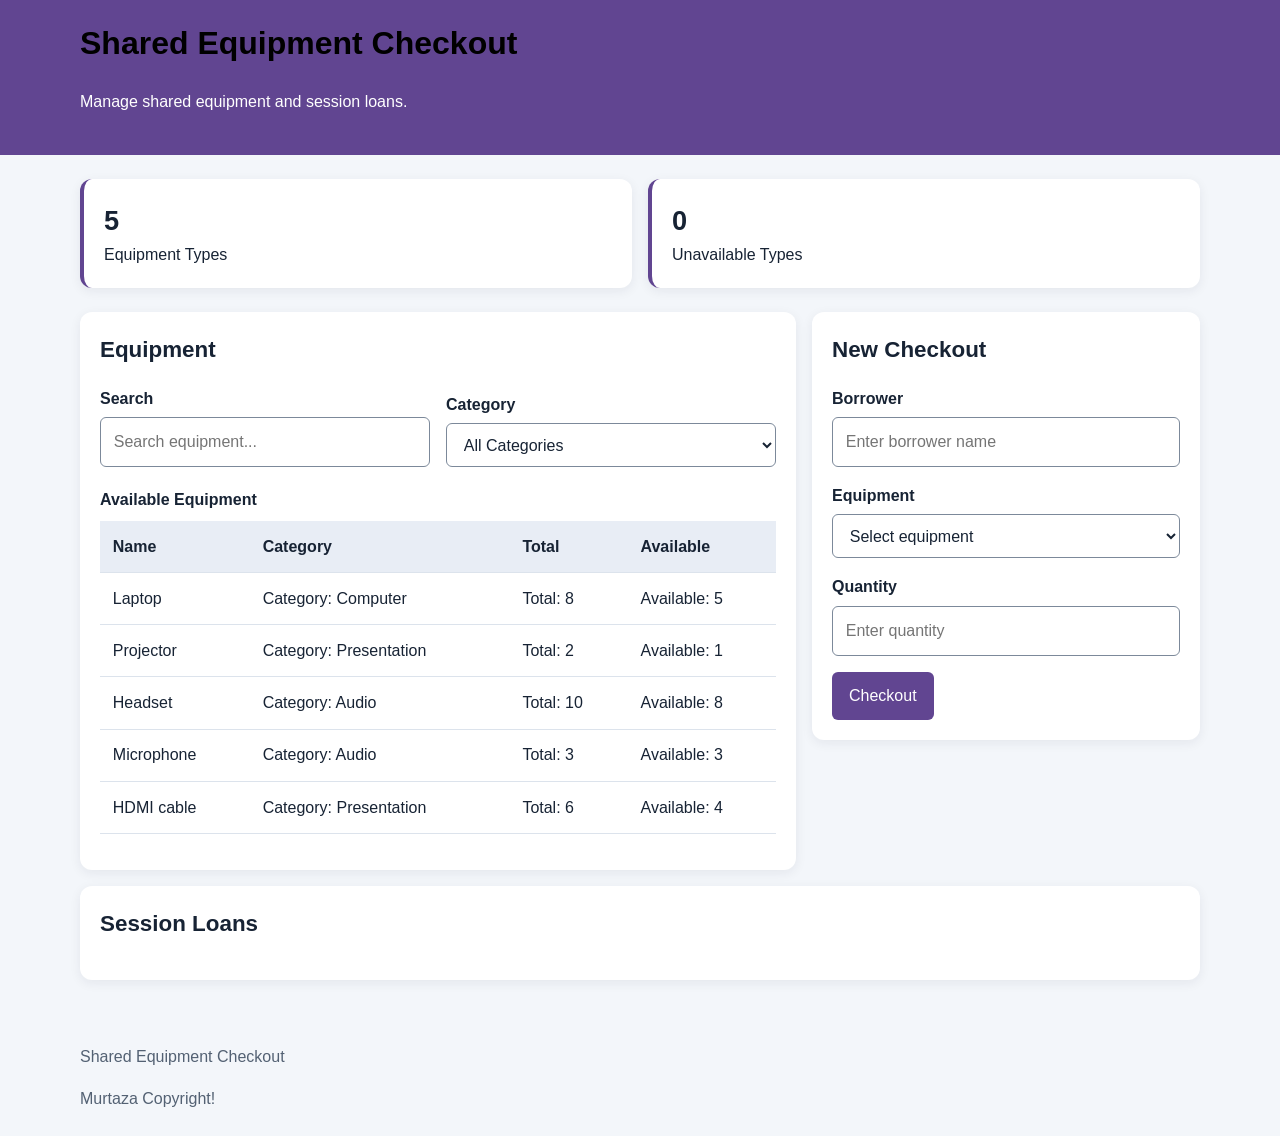
==== index.html @ 6a7ba4af "Initial commit" ====
<!doctype html>
<html lang="en">
  <head>
    <meta charset="UTF-8" />
    <meta name="viewport" content="width=device-width, initial-scale=1.0" />

    <title>Shared Equipment Checkout</title>

    <link rel="stylesheet" href="./styles.css" />
  </head>

  <body>
    <!-- Header -->
    <header class="app-header">
      <div class="container">
        <nav class="nav">
          <h1>Shared Equipment Checkout</h1>
        </nav>

        <p>Manage shared equipment and session loans.</p>
      </div>
    </header>

    <!-- Main -->
    <main>
      <div class="container">
        <!-- Summary -->
        <section class="summary">
          <div class="stat">
            <strong id="equipmentCount">0</strong>
            Equipment Types
          </div>

          <div class="stat">
            <strong id="unavailableCount">0</strong>
            Unavailable Types
          </div>
        </section>

        <!-- Workspace -->
        <div class="workspace">
          <!-- Main Panel -->
          <section class="main-panel">
            <div class="panel">
              <h2>Equipment</h2>

              <!-- Search and Filter -->
              <div class="toolbar">
                <div class="field">
                  <label for="searchInput"> Search </label>

                  <input
                    type="text"
                    id="searchInput"
                    placeholder="Search equipment..."
                  />
                </div>

                <div class="field">
                  <label for="categoryFilter"> Category </label>

                  <select id="categoryFilter">
                    <option value="all">All Categories</option>
                    <option value="Computer">Computer</option>
                    <option value="Presentation">Presentation</option>
                    <option value="Audio">Audio</option>
                  </select>
                </div>
              </div>

              <!-- Equipment Table -->
              <div class="table-wrap">
                <table>
                  <caption>
                    Available Equipment
                  </caption>

                  <thead>
                    <tr>
                      <th>Name</th>
                      <th>Category</th>
                      <th>Total</th>
                      <th>Available</th>
                    </tr>
                  </thead>

                  <tbody id="equipmentList">
                    <!-- JavaScript will add equipment here -->
                  </tbody>
                </table>
              </div>
            </div>
          </section>

          <!-- Side Panel -->
          <aside class="side-panel">
            <!-- Checkout Form -->
            <section class="panel">
              <h2>New Checkout</h2>
<!-- Checkout -->
              <form id="checkoutForm">
                <div class="field">
                  <label for="borrower"> Borrower </label>

                  <input
                    type="text"
                    id="borrower"
                    placeholder="Enter borrower name"
                  />
                </div>

                <div class="field">
                  <label for="equipmentSelect"> Equipment </label>

                  <select id="equipmentSelect">
                    <option value="">Select equipment</option>
                  </select>
                </div>

                <div class="field">
                  <label for="quantity"> Quantity </label>

                  <input
                    type="number"
                    id="quantity"
                    min="1"
                    placeholder="Enter quantity"
                  />
                </div>
                <button type="submit">Checkout</button>
              </form>

              <div id="checkoutMessage"></div>
            </section>
          </aside>
        </div>
<!-- Checkout -->

        <!-- Session Loans -->
        <section class="panel">
          <h2>Session Loans</h2>

          <div id="loanList" class="cards">
            <!-- JavaScript will add loan cards here -->
          </div>
        </section>
      </div>
    </main>

    <!-- Footer -->
    <footer class="app-footer">
      <div class="container">
        <p>Shared Equipment Checkout</p>
        <span>Murtaza Copyright!</span>
      </div>
    </footer>

    <script src="./script.js"></script>
  </body>
</html>
---- styles.css ----
/* Starter CSS: write your own semantic HTML and JavaScript.
   Class contract is in CSS-GUIDE.txt. Add your own styles at the end. */
* {
  box-sizing: border-box;
}
body {
  margin: 0;
  font-family: Arial, Helvetica, sans-serif;
  font-size: 16px;
  line-height: 1.6;
  color: #172334;
  background: #f3f6fa;
}
h1,h2,h3,p {
  margin-top: 0;
}

h1 {
  font-size: 2rem;
  line-height: 1.2;
  color: black;
}

h2 {
  font-size: 1.4rem;
}

h3 {
  font-size: 1.1rem;
}

a {
  color: #614591;
}

a:hover {
  text-decoration: none;
}

.app-header {
  background: #614591;
  color: #fff;
  padding: 1.5rem 0;
}

.app-header a {
  color: #fff;
}

.container {
  width: 92%;
  max-width: 1120px;
  margin: 0 auto;
}

main {
  padding: 1.5rem 0;
}

.nav,.toolbar,.actions,.summary,.cards,.workspace,.form-row {
  display: flex;
  flex-wrap: wrap;
  gap: 1rem;
}

.nav {
  align-items: center;
}

.toolbar {
  align-items: end;
  margin-bottom: 1.25rem;
}

.toolbar .field {
  flex: 1 1 180px;
  margin-bottom: 0;
}

.workspace {
  align-items: flex-start;
}

.workspace > .main-panel {
  flex: 2 1 500px;
  min-width: 0;
}

.workspace > .side-panel {
  flex: 1 1 280px;
  min-width: 0;
}

.summary {
  margin-bottom: 1.5rem;
}

.stat {
  flex: 1 1 160px;
  border-left: 4px solid #614591;
}

.stat strong {
  display: block;
  font-size: 1.7rem;
}

.card,.panel,.stat {
  padding: 1.25rem;
  background: #fff;
  border-radius: 12px;
  box-shadow: 0 3px 12px #17233412;
}

.panel {
  margin-bottom: 1rem;
}

.cards > .card {
  flex: 1 1 250px;
  min-width: 0;
}

.card {
  border: 1px solid #dce3ec;
  overflow-wrap: anywhere;
}

.card .actions {
  margin-top: 1rem;
}
.field {
  margin-bottom: 1rem;
}
.form-row > .field {
  flex: 1 1 180px;
}
label {
  display: block;
  font-weight: bold;
  margin-bottom: 0.35rem;
}
input,
select,
textarea,
button {
  font: inherit;
}
input,
select,
textarea {
  width: 100%;
  padding: 0.7rem 0.8rem;
  border: 1px solid #7c899a;
  border-radius: 6px;
  background: #fff;
  color: #172334;
  min-height: 44px;
}
input[type="checkbox"],
input[type="radio"] {
  width: auto;
  min-height: auto;
  margin-right: 0.5rem;
}
textarea {
  min-height: 100px;
  resize: vertical;
}
button,
.btn {
  display: inline-block;
  min-height: 44px;
  padding: 0.65rem 1rem;
  border: 1px solid transparent;
  border-radius: 6px;
  background: #614591;
  color: #fff;
  cursor: pointer;
  text-decoration: none;
  text-align: center;
  transition: background-color 0.15s;
}
button:hover,
.btn:hover {
  background: #172334;
  color: #fff;
}
.btn-secondary {
  background: #e8edf5;
  color: #172334;
  border-color: #a9b5c5;
}
.btn-danger {
  background: #a21c30;
}
button:disabled {
  background: #e0e5ec;
  color: #4d5969;
  cursor: not-allowed;
}
a:focus,
button:focus,
input:focus,
select:focus,
textarea:focus {
  outline: 3px solid #9a5600;
  outline-offset: 3px;
}
.table-wrap {
  width: 100%;
  overflow-x: auto;
  margin-bottom: 1rem;
}
table {
  width: 100%;
  border-collapse: collapse;
  background: #fff;
}
caption {
  text-align: left;
  font-weight: bold;
  margin-bottom: 0.5rem;
}
th,
td {
  text-align: left;
  padding: 0.8rem;
  border-bottom: 1px solid #dce3ec;
  vertical-align: top;
}
th {
  background: #e8edf5;
}
.badge {
  display: inline-block;
  padding: 0.2rem 0.65rem;
  border-radius: 20px;
  font-size: 0.875rem;
  background: #e8edf5;
  color: #172334;
}
.success {
  color: #155d38;
  background: #e6f5eb;
}
.error {
  color: #8e172a;
  background: #fcebef;
}
.warning {
  color: #724100;
  background: #fff1d6;
}
.message {
  padding: 0.75rem 1rem;
  border-radius: 6px;
  margin-bottom: 1rem;
}
.empty-state {
  padding: 2rem;
  text-align: center;
  border: 1px dashed #7c899a;
  border-radius: 8px;
}
.muted {
  color: #536173;
}
.is-complete .item-title {
  text-decoration: line-through;
}
.is-selected {
  border: 2px solid #614591;
}
.choice {
  display: block;
  padding: 0.8rem;
  margin: 0.6rem 0;
  border: 1px solid #7c899a;
  border-radius: 6px;
}
.total {
  font-size: 1.4rem;
  font-weight: bold;
  border-top: 2px solid #dce3ec;
  padding-top: 0.8rem;
}
img {
  max-width: 100%;
  height: auto;
}
[hidden],
.hidden {
  display: none;
}
.app-footer {
  padding: 1.5rem 0;
  color: #536173;
}
@media (max-width: 640px) {
  h1 {
    font-size: 1.65rem;
  }
  .workspace,
  .form-row {
    flex-direction: column;
  }
  .workspace > .main-panel,
  .workspace > .side-panel,
  .form-row > .field {
    flex: auto;
    width: 100%;
  }
  .card,
  .panel,
  .stat {
    padding: 1rem;
  }
  .actions > button {
    flex: 1 1 120px;
  }
}
/* Student customisation: add at least one useful project-specific style below. */
.card input {
  width: 200px;
  padding:10px;
  margin-right: 8px;
  box-sizing: border-box;
}

.card button {
  padding: 10px 16px;
}
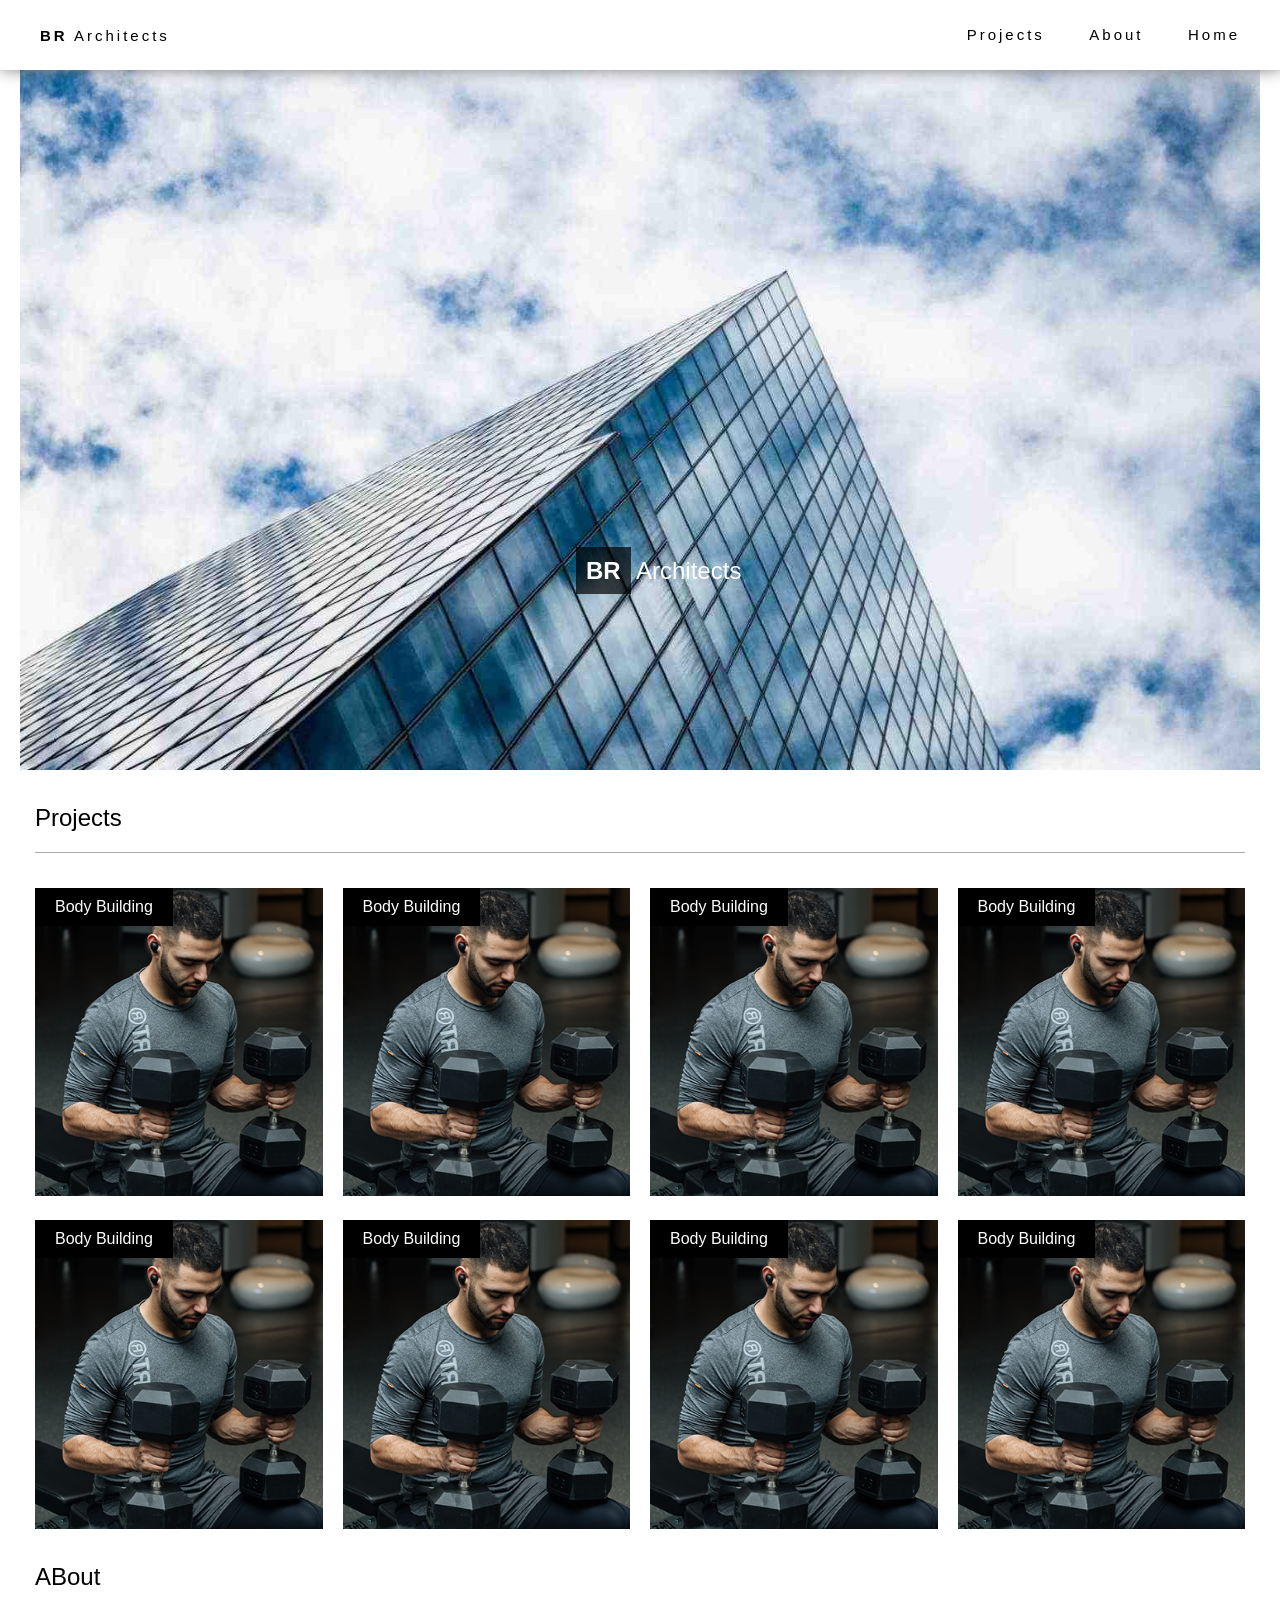
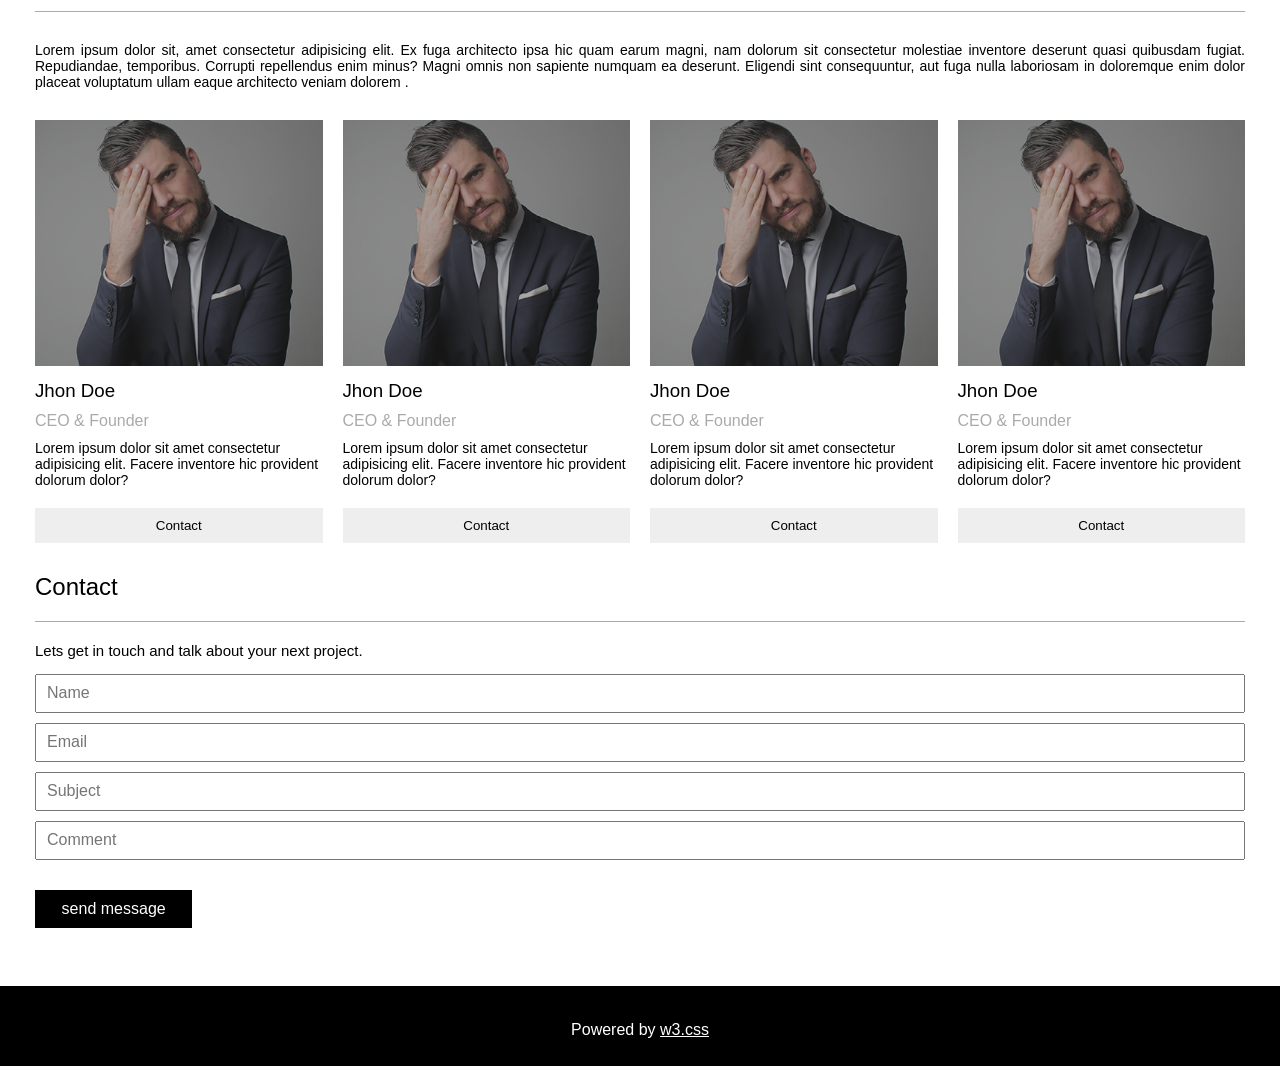
==== commit 342ed510: "Add tenth session homework" ====
--- a/index.html
+++ b/index.html
@@ -1,160 +1,121 @@
-<!doctype html>
+<!DOCTYPE html>
 <html lang="en">
-  <head>
-    <meta charset="UTF-8" />
-    <meta name="viewport" content="width=device-width, initial-scale=1.0" />
+<head>
+    <meta charset="UTF-8">
+    <meta name="viewport" content="width=device-width, initial-scale=1.0">
+    <title>Document</title>
+    <link rel="stylesheet" href="./style.css">
+</head>
+<body>
+    <header>
+        <nav>
+            <a class="header-nav-link" href="#"><strong>BR</strong> Architects</a>
 
-    <title>Shared Equipment Checkout</title>
-
-    <link rel="stylesheet" href="./styles.css" />
-  </head>
-
-  <body>
-    <!-- Header -->
-    <header class="app-header">
-      <div class="container">
-        <nav class="nav">
-          <h1>Shared Equipment Checkout</h1>
+            <div>
+                <a class="header-nav-link" href="">Projects</a>
+                <a class="header-nav-link" href="">About</a>
+                <a class="header-nav-link" href="">Home</a>
+            </div>
         </nav>
-
-        <p>Manage shared equipment and session loans.</p>
-      </div>
     </header>
 
-    <!-- Main -->
-    <main>
-      <div class="container">
-        <!-- Summary -->
-        <section class="summary">
-          <div class="stat">
-            <strong id="equipmentCount">0</strong>
-            Equipment Types
-          </div>
+    <section id="section-hero">
+        <img src="./architect.jpg" alt="image!">
+        <h1><strong>BR</strong> Architects</h1>
+    </section>
+    <section id="section-two">
+    <h2 class="section-title">Projects</h2>
+    <div class="s-two-cards">
+        <div class="s-two-card">
+            <img src="./t3.jpg" alt="image!">
+            <span>Body Building</span>
+        </div> 
+        <div class="s-two-card">
+            <img src="./t3.jpg" alt="image!">
+            <span>Body Building</span>
+        </div> 
+        <div class="s-two-card">
+            <img src="./t3.jpg" alt="image!">
+            <span>Body Building</span>
+        </div> 
+        <div class="s-two-card">
+            <img src="./t3.jpg" alt="image!">
+            <span>Body Building</span>
+        </div> 
+        <div class="s-two-card">
+            <img src="./t3.jpg" alt="image!">
+            <span>Body Building</span>
+        </div> 
+        <div class="s-two-card">
+            <img src="./t3.jpg" alt="image!">
+            <span>Body Building</span>
+        </div> 
+        <div class="s-two-card">
+            <img src="./t3.jpg" alt="image!">
+            <span>Body Building</span>
+        </div> 
+        <div class="s-two-card">
+            <img src="./t3.jpg" alt="image!">
+            <span>Body Building</span>
+        </div> 
+    </div>
+    </section>
 
-          <div class="stat">
-            <strong id="unavailableCount">0</strong>
-            Unavailable Types
-          </div>
-        </section>
+    <section id="section-three">
+        <h2 class="section-title">ABout</h2>
+        <p class="s-three-p">Lorem ipsum dolor sit, amet consectetur adipisicing elit. Ex fuga architecto ipsa hic quam earum magni, nam dolorum sit consectetur molestiae inventore deserunt quasi quibusdam fugiat. Repudiandae, temporibus. Corrupti repellendus enim minus? Magni omnis non sapiente numquam ea deserunt. Eligendi sint consequuntur, aut fuga nulla laboriosam in doloremque enim dolor placeat voluptatum ullam eaque architecto veniam dolorem .</p>
 
-        <!-- Workspace -->
-        <div class="workspace">
-          <!-- Main Panel -->
-          <section class="main-panel">
-            <div class="panel">
-              <h2>Equipment</h2>
+        <div id="About-cards">
+            <div class="about-card">
+                <img src="./baner-right-image-02.jpg" alt="">
+                <h3>Jhon Doe</h3>
+                <span>CEO & Founder</span>
+                <p class="about-card-p">Lorem ipsum dolor sit amet consectetur adipisicing elit. Facere inventore hic provident dolorum dolor?</p>
+                <a href=""><button>Contact</button></a>
+            </div>   
+            <div class="about-card">
+                <img src="./baner-right-image-02.jpg" alt="">
+                <h3>Jhon Doe</h3>
+                <span>CEO & Founder</span>
+                <p class="about-card-p">Lorem ipsum dolor sit amet consectetur adipisicing elit. Facere inventore hic provident dolorum dolor?</p>
+                <a href="#"><button>Contact</button></a>
+            </div>   
+            <div class="about-card">
+                <img src="./baner-right-image-02.jpg" alt="">
+                <h3>Jhon Doe</h3>
+                <span>CEO & Founder</span>
+                <p class="about-card-p">Lorem ipsum dolor sit amet consectetur adipisicing elit. Facere inventore hic provident dolorum dolor?</p>
+                <a href=""><button>Contact</button></a>
+            </div>   
+            <div class="about-card">
+                <img src="./baner-right-image-02.jpg" alt="">
+                <h3>Jhon Doe</h3>
+                <span>CEO & Founder</span>
+                <p class="about-card-p">Lorem ipsum dolor sit amet consectetur adipisicing elit. Facere inventore hic provident dolorum dolor?</p>
+                <a href=""><button>Contact</button></a>
+            </div>     
+        </div>
+    </section>
 
-              <!-- Search and Filter -->
-              <div class="toolbar">
-                <div class="field">
-                  <label for="searchInput"> Search </label>
+    <section id="section-four">
+        <h2 class="section-title">Contact</h2>
+        <p>Lets get in touch and talk about your next project.</p>
 
-                  <input
-                    type="text"
-                    id="searchInput"
-                    placeholder="Search equipment..."
-                  />
-                </div>
+        <form action="#">
+            <input type="text" placeholder="Name" required>
+            <input type="email" placeholder="Email" required>
+            <input type="text" placeholder="Subject">
+            <input type="text" placeholder="Comment">
+            <input type="submit" id="submit" value="send message">
+        </form>
+    </section>
 
-                <div class="field">
-                  <label for="categoryFilter"> Category </label>
+    <section id="section-five">
+        <img src="c:\Users\DELL\Downloads\map.jpg" alt="">
+    </section>
 
-                  <select id="categoryFilter">
-                    <option value="all">All Categories</option>
-                    <option value="Computer">Computer</option>
-                    <option value="Presentation">Presentation</option>
-                    <option value="Audio">Audio</option>
-                  </select>
-                </div>
-              </div>
-
-              <!-- Equipment Table -->
-              <div class="table-wrap">
-                <table>
-                  <caption>
-                    Available Equipment
-                  </caption>
-
-                  <thead>
-                    <tr>
-                      <th>Name</th>
-                      <th>Category</th>
-                      <th>Total</th>
-                      <th>Available</th>
-                    </tr>
-                  </thead>
-
-                  <tbody id="equipmentList">
-                    <!-- JavaScript will add equipment here -->
-                  </tbody>
-                </table>
-              </div>
-            </div>
-          </section>
-
-          <!-- Side Panel -->
-          <aside class="side-panel">
-            <!-- Checkout Form -->
-            <section class="panel">
-              <h2>New Checkout</h2>
-<!-- Checkout -->
-              <form id="checkoutForm">
-                <div class="field">
-                  <label for="borrower"> Borrower </label>
-
-                  <input
-                    type="text"
-                    id="borrower"
-                    placeholder="Enter borrower name"
-                  />
-                </div>
-
-                <div class="field">
-                  <label for="equipmentSelect"> Equipment </label>
-
-                  <select id="equipmentSelect">
-                    <option value="">Select equipment</option>
-                  </select>
-                </div>
-
-                <div class="field">
-                  <label for="quantity"> Quantity </label>
-
-                  <input
-                    type="number"
-                    id="quantity"
-                    min="1"
-                    placeholder="Enter quantity"
-                  />
-                </div>
-                <button type="submit">Checkout</button>
-              </form>
-
-              <div id="checkoutMessage"></div>
-            </section>
-          </aside>
-        </div>
-<!-- Checkout -->
-
-        <!-- Session Loans -->
-        <section class="panel">
-          <h2>Session Loans</h2>
-
-          <div id="loanList" class="cards">
-            <!-- JavaScript will add loan cards here -->
-          </div>
-        </section>
-      </div>
-    </main>
-
-    <!-- Footer -->
-    <footer class="app-footer">
-      <div class="container">
-        <p>Shared Equipment Checkout</p>
-        <span>Murtaza Copyright!</span>
-      </div>
+    <footer>
+        <p>Powered by <a href="https://www.w3schools.com/">w3.css</a></p>
     </footer>
-
-    <script src="./script.js"></script>
-  </body>
-</html>
+</body>
+</html>
--- a/style.css
+++ b/style.css
@@ -0,0 +1,258 @@
+/* Header */
+
+* {
+    margin: 0%;
+    padding: 0;
+    box-sizing: border-box;
+    font-family: Verdana, Geneva, Tahoma, sans-serif;
+}
+
+header{
+    position: sticky;
+    top: 0;
+    z-index: 1;
+    background-color: #fff;
+}
+
+nav {
+    width: 100%;
+    height: 70px;
+    padding: 10px 20px;
+    display: flex;
+    justify-content: space-between;
+    align-items: center;
+    box-shadow: 1px 0 15px gray;
+}
+
+.header-nav-link {
+    padding: 0 15px;
+    text-decoration: none;
+    color: black;
+    letter-spacing: 3px;
+    font-size: 15px;
+    padding: 10px 20px;
+    
+}
+
+.header-nav-link:hover{
+    background-color: #CCC;
+}
+
+/* Header */
+
+/* section-hero */
+
+#section-hero img{
+    /* margin-top: 70px; */
+    position: relative;
+    padding: 0 20px;
+    background-size: cover;
+    width: 100%;
+    height: 700px;
+}
+
+#section-hero h1 {
+    position: absolute;
+    bottom: 35%;
+    left: 45%;
+    font-weight: 300;
+    color: white;
+}
+
+#section-hero h1 strong{
+    background-color: rgba(0, 0, 0, 0.7);
+    font-weight: 700;
+    padding:10px 10px
+}
+
+/* section-hero */
+
+/* Section-two */
+
+#section-two {
+    padding: 0px 35px;
+    padding-top: 30px;
+}
+
+.section-title {
+    color: black;
+    font-weight: 300;
+    border-bottom: #aaa 1px solid;
+    padding-bottom: 20px;    
+}
+
+.s-two-cards {
+    display: grid;
+    grid-template-columns: repeat(4, 1fr);
+    padding-top: 35px;
+    gap: 20px;
+}
+
+.s-two-card  {
+    position: relative;
+}
+
+.s-two-card img {
+    width: 100%;
+}
+
+.s-two-card span {
+    color: white;
+    font-weight: 100;
+    position: absolute;
+    top: 0;
+    left: 0;
+    background-color: black;
+    padding: 10px 20px;
+}
+
+/* Section-two */
+
+/* Section Three */
+
+#section-three {
+    padding: 0px 35px;
+    padding-top: 30px;
+}
+
+
+.s-three-p {
+    font-weight: 200;
+    font-size: 14px;
+    text-align: justify;
+    padding: 30px 0;
+}
+
+#About-cards {
+    display: flex;
+    justify-content: space-around;
+    gap: 20px;
+    flex-shrink: 1;
+}
+
+.about-card img {
+    width: 100%;
+}
+
+.about-card h3 {
+    font-weight: 300;
+    padding-top: 10px;
+}
+
+.about-card span{
+    color: #aaa;
+    display: inline-block;
+    padding-top: 10px;
+}
+
+.about-card-p {
+    font-size: 14px;
+    padding: 10px 0px;
+}
+
+.about-card a button {
+    padding: 10px 20px;
+    width: 100%;
+    outline: none;
+    border: none;
+    background-color: #eee;
+    margin-top: 10px;
+}
+
+.about-card a button:hover{
+    background-color:#ddd ;
+    cursor:pointer;
+}
+
+/* Section Three */
+
+
+/* Section Four */
+
+#section-four {
+    padding: 0px 35px;
+    padding-top: 30px;
+}
+
+#section-four .section-title {
+    color: black;
+    font-weight: 300;
+    border-bottom: #aaa 1px solid;
+    padding-bottom: 20px; 
+}
+
+#section-four p {
+    padding-top: 20px;
+    font-size: 15px;
+}
+
+#section-four form {
+    display: flex;
+    flex-direction: column;
+    gap: 10px;
+    padding-top: 15px;
+}
+
+
+#section-four form input {
+    padding: 10px ;
+}
+
+#section-four form input::placeholder{
+    font-size: 16px;
+}
+
+#submit {
+    padding: 1px 10px;
+    background-color: #000000;
+    width: 13%;
+    color: #fff;
+    outline: none;
+    border: none;
+    margin-top: 20px;
+    font-size: 16px;
+}
+
+#submit:hover{
+    background-color:#ddd ;
+    cursor:pointer;
+    color: black;
+}
+
+/* Section Four */
+
+/* Section five */
+
+#section-five {
+    padding: 0px 35px;
+    padding-top: 30px;
+}
+
+#section-five img {
+    width: 100%;
+}
+
+/* Section five */
+
+/* Footer */
+
+footer {
+    margin-top: 10px;
+    background-color: #000000;
+    width: 100%;
+    height: 80px;
+}
+
+footer p {
+    text-align: center;
+    color: white;
+    padding-top: 35px;
+}
+
+footer p a{
+    color: white;
+}
+footer p a:hover{
+    color: green;
+}
+/* Footer */
